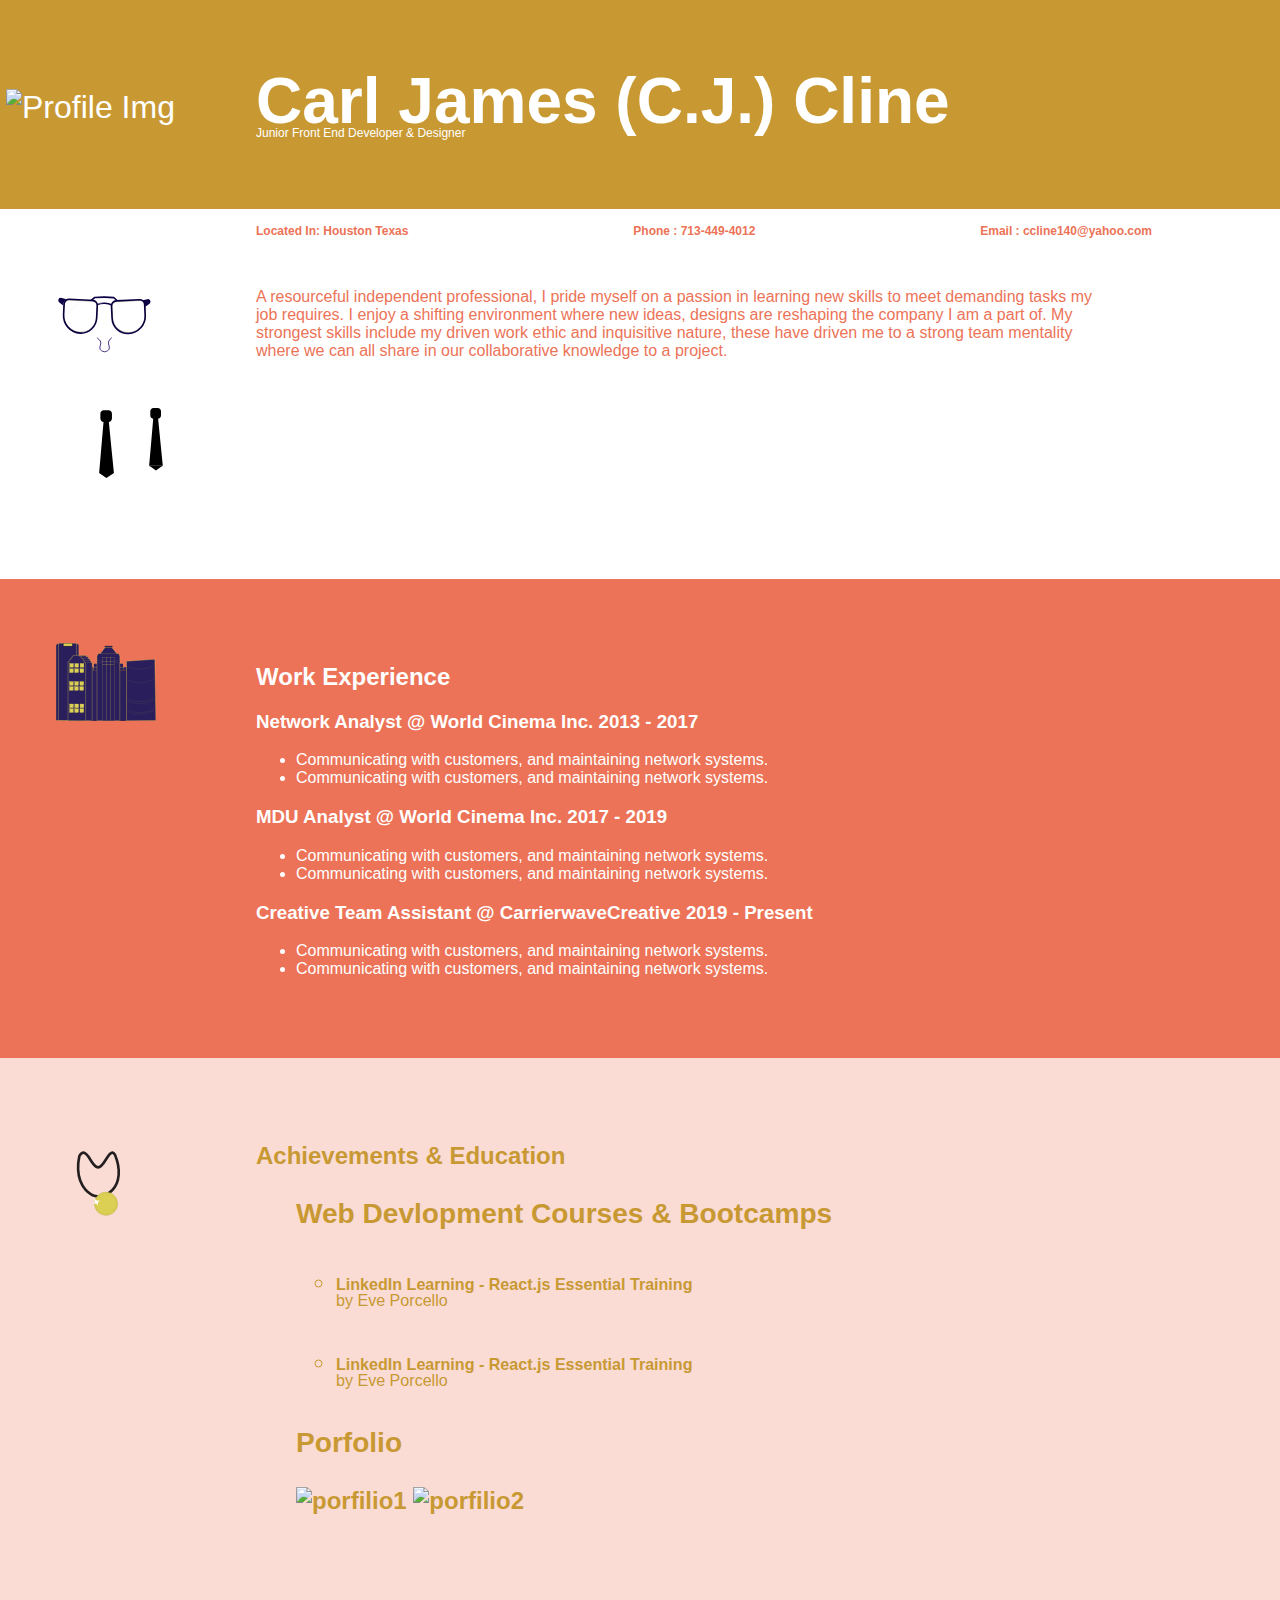
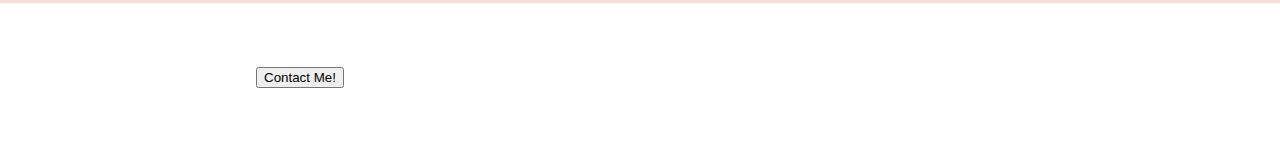
==== index.html @ 45201503 "More CSS Work" ====
<!DOCTYPE html>
<html lang="en">
    <head>
            <meta charset="UTF-8">
            <meta http-equiv="X-UA-Compatible" content="IE=edge">
            <meta name="viewport" content="width=device-width, initial-scale=1.0">
            <title>Resume CJ</title>  
            <link rel="stylesheet" type="text/css" href="resume.css">
            <link rel="stylesheet" href="https://use.typekit.net/mfh3lqw.css">
    </head>

    <body>     
     <!---Scrolling NeckTie--> 
   
    <!---Header-->

        <div class="content">
            <div id="Header" class="background_tile">
                <div>
                     <img src="" alt="Profile Img" class="icons profileimg"> 
                </div>   
                
                <div>
                     <h1 class="Header">Carl James (C.J.) Cline</h1>
                     <span class="headerSubtext">Junior Front End Developer & Designer</span>
                </div>
                
             </div>

    <!-- Profile Paragraph-->
            
            <div id="Profile" class="background_tile">
                <div class="contactSubtext"> <span>Located In: Houston Texas</span> <span>Phone : 713-449-4012</span> <span>Email : ccline140@yahoo.com</span></div>
                    <div class="contentContainer">
                        <img src="./img/Face.svh.svg" alt="Glasses" class="icons faceimg">
                        <aside class="sectionText" >
                            A resourceful independent professional, I pride myself on a passion in learning new skills to meet demanding
                            tasks my job requires. I enjoy a shifting environment where new ideas, designs are reshaping the company I
                            am a part of. My strongest skills include my driven work ethic and inquisitive nature, these have driven me
                            to a strong team mentality where we can all share in our collaborative knowledge to a project. </p>
                        </aside>
                    </div>
                <div class="sidebar">
                        <img src="img/tie.svg" class="tie">      
                 </div>
                   
              
            </div>
            
    <!-- Work Experience Paragraph-->
            
            <div id="WorkExperience" class="background_tile">
               <div>
                <img src="./img/office.svg" alt="Skyline" class="icons officeimg">
               </div>
               
                <div><h2>Work Experience</h2>
                    <h3>Network Analyst @ World Cinema Inc. 2013 - 2017 </h3>
                    <ul>
                        <li>Communicating with customers, and maintaining network systems. </li>
                        <li>Communicating with customers, and maintaining network systems. </li>
                    </ul>
                    <h3>MDU Analyst @ World Cinema Inc. 2017 - 2019 </h3>
                    <ul>
                        <li>Communicating with customers, and maintaining network systems. </li>
                        <li>Communicating with customers, and maintaining network systems. </li>
                    </ul>
                    <h3>Creative Team Assistant @ CarrierwaveCreative 2019 - Present </h3>
                    <ul>
                        <li>Communicating with customers, and maintaining network systems. </li>
                        <li>Communicating with customers, and maintaining network systems. </li>
                    </ul>
                </div>
            </div>

        <!-- Achievements Paragraph-->
            <div id="Achievements" class="background_tile">
                <div>
                    <img src="./img/Achievments.svg" alt="Achievements" class="icons medalimg">
                </div>
               <div> <h2> Achievements & Education <h2>
                        <ul>
                            <il>
                                <h3>Web Devlopment Courses & Bootcamps</h3>
                                <ul>
                                    <li>
                                        <h6>LinkedIn Learning - React.js Essential Training<h6>
                                        <p class="subtext">by Eve Porcello</p>
                                    </li>
                                    <li>
                                        <h6>LinkedIn Learning - React.js Essential Training<h6>
                                        <p class="subtext">by Eve Porcello</p>
                                    </li>
                                </ul>
                            </li>          
                                
                        <il>
                                <h3>Porfolio</h3>
                                <img src ="" alt ="porfilio1">
                                <img src ="" alt ="porfilio2">
                            </li>
                        </ul>
                </div>
            </div>

        <!-- Call to Action -->
            
            <div id="Call To Action" class="background_tile">
                <button>Contact Me!</button>
            </div>
        </div>

    </body>

</html>
---- resume.css ----
em {
    font-size: 24px;
}

body{
   font-family: filson-pro, sans-serif;
   margin: 0px;
   font-size: 1em;
}
.content {
    z-index: 0;
    position: flex;
}

#Header {
    background-color:#C89933;
    color: white;
    font-size: 2rem;
    display: flex;
    justify-content: left;
}

#Achievements {
    background-color:rgba(236, 115, 87, 0.25);
    color: #C89933;
    display: flex;
    justify-content: left;
    
}

#WorkExperience{
    background-color:#EC7357;
    color: white;
    display: flex;
    justify-content: left;

}

#Profile {
    color: #EC7357;
    position: relative;

}   

.background_tile {
    padding-left: 20%;
    padding-right: 10%;
    padding-bottom: 5%;
    padding-top: 5%;
    
}
.icons {
    width: 100px;
    z-index: 2;
    margin-left: -250px;
}

.profileimg {
    padding-top: 25px;
    
}

.sectionText {
    display: flex;
    padding: 50px;
}

.faceimg {
    width: 200px;
    padding-top: 25px;
    flex: auto;
}

.officeimg {
    padding-left: 50px;
    
}

.medalimg {
    padding-left: 40px;
    top :0;
}

.Header {
    margin: 0;
    margin-bottom: -30px;
    
}

.headerSubtext {
   
    font-size: .75rem;
}

.contactSubtext {
    font-size: .75rem;
    font-weight: 800;
    display: flex;
    justify-content: space-between;
    margin-top: -5.5%;
}

.subtext {
    font-weight: 100;
    margin-top: -2.5em;

}
.sidebar {
    z-index: 1;
    left: 0px;
    margin-top: -250px;
    height: 1%;
    position: -webkit-sticky;
    position: sticky;
    background-color: transparent;

}

.contentContainer {
    display: flex;
}


.tie {
    width: 185px;
    z-index: 2;
    position: relative;
    left: -21.5%;

}
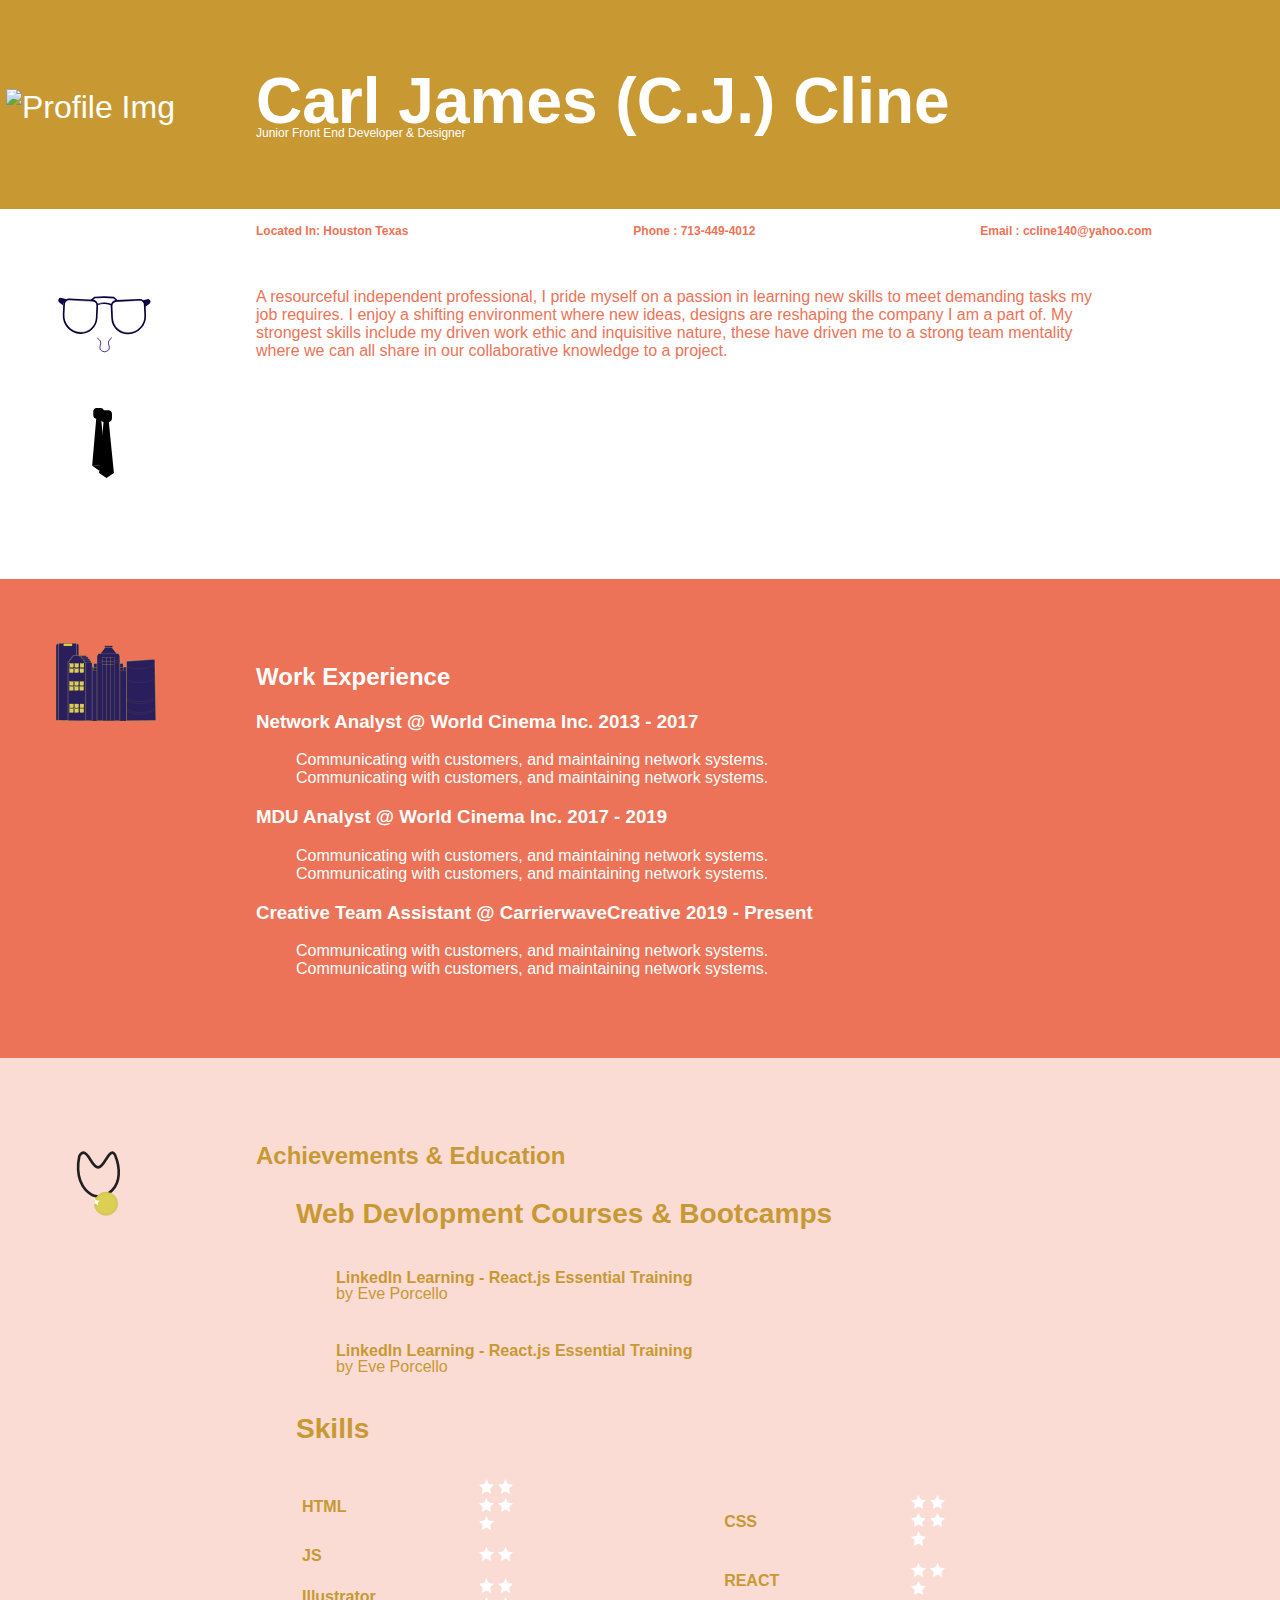
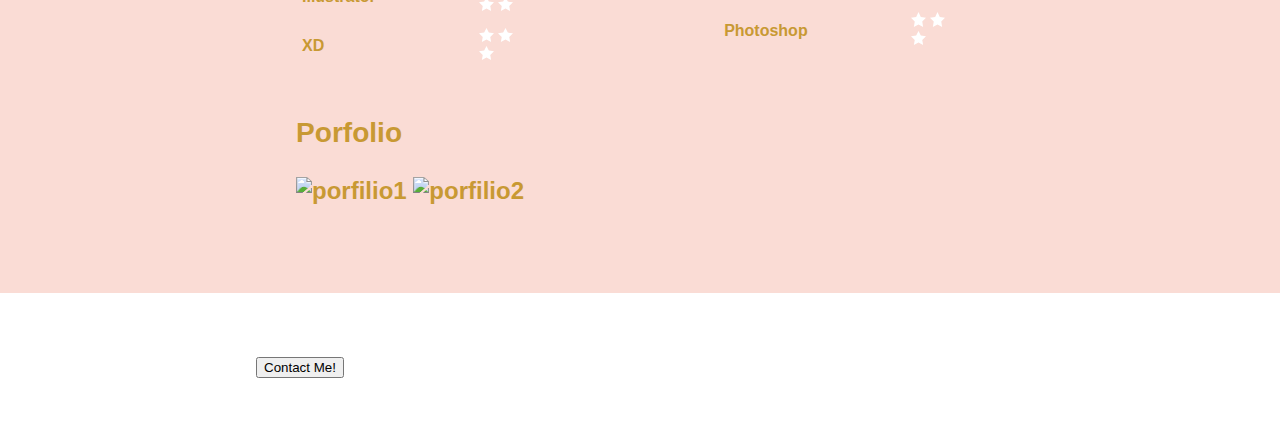
==== commit a35fd543: "Update contactform.html, star.svg, and 2 more files..." ====
--- a/index.html
+++ b/index.html
@@ -10,7 +10,7 @@
     </head>
 
     <body>     
-     <!---Scrolling NeckTie--> 
+  
    
     <!---Header-->
 
@@ -93,7 +93,71 @@
                                     </li>
                                 </ul>
                             </li>          
+                                <li>
+                                    <h3> Skills</h3>
+                                    <table class="skills">
+                                        <tr>
+                                            <td>
+                                                <table>
+                                                <tr>
+                                                    <td>HTML</td>
+                                                    <td> <img src="img/star.svg" alt="star" class="stars"> 
+                                                        <img src="img/star.svg" alt="star" class="stars">
+                                                        <img src="img/star.svg" alt="star" class="stars">
+                                                        <img src="img/star.svg" alt="star" class="stars">  
+                                                        <img src="img/star.svg" alt="star" class="stars"></td>
+                                                </tr>
+                                                <tr>
+                                                    <td>JS</td>
+                                                    <td> <img src="img/star.svg" alt="star" class="stars"> 
+                                                        <img src="img/star.svg" alt="star" class="stars"></td>
+                                                </tr>
+                                                <tr>
+                                                    <td>Illustrator</td>
+                                                    <td> <img src="img/star.svg" alt="star" class="stars"> 
+                                                        <img src="img/star.svg" alt="star" class="stars">
+                                                        <img src="img/star.svg" alt="star" class="stars">
+                                                        <img src="img/star.svg" alt="star" class="stars"></td>
+                                                </tr>
+                                                <td>XD</td>
+                                                <td> <img src="img/star.svg" alt="star" class="stars"> 
+                                                    <img src="img/star.svg" alt="star" class="stars">
+                                                    <img src="img/star.svg" alt="star" class="stars"></td>
+                                            </tr>
+                                                </table>
+                                            </td>
+                                            <td>
+                                                <table>
+                                                <tr>
+                                                    <td>CSS</td>
+                                                    <td> <img src="img/star.svg" alt="star" class="stars"> 
+                                                         <img src="img/star.svg" alt="star" class="stars">
+                                                         <img src="img/star.svg" alt="star" class="stars">
+                                                         <img src="img/star.svg" alt="star" class="stars">  
+                                                         <img src="img/star.svg" alt="star" class="stars"></td>
+                                                     </td>
+                                                </tr>
+                                                <tr>
+                                                    <td>REACT</td>
+                                                    <td> <img src="img/star.svg" alt="star" class="stars"> 
+                                                         <img src="img/star.svg" alt="star" class="stars">
+                                                         <img src="img/star.svg" alt="star" class="stars"></td>
+                                                     </td>
+                                                </tr>
+                                                <tr>
+                                                    <td>Photoshop</td>
+                                                    <td> <img src="img/star.svg" alt="star" class="stars"> 
+                                                         <img src="img/star.svg" alt="star" class="stars">
+                                                         <img src="img/star.svg" alt="star" class="stars"></td>
+                                                     </td>
+                                                </tr>
+                                                </table>
+                                            </td>
+                                        </tr>         
                                 
+                                    </table>
+
+                                </li>
                         <il>
                                 <h3>Porfolio</h3>
                                 <img src ="" alt ="porfilio1">
--- a/resume.css
+++ b/resume.css
@@ -125,6 +125,32 @@
     width: 185px;
     z-index: 2;
     position: relative;
-    left: -21.5%;
+    left: -250px;
 
-}+
+}
+
+.skills {
+ 
+    
+}
+
+
+.group{
+    background-color: rgba(0, 128, 128, 0.308);
+}
+
+ul {
+    list-style: none;
+    width: auto;
+}
+
+.skills td {
+    font-size: 16px;
+    padding-right: 100px;
+    padding-bottom: 10px;
+
+}
+.stars {
+    max-width: 15px;
+}
